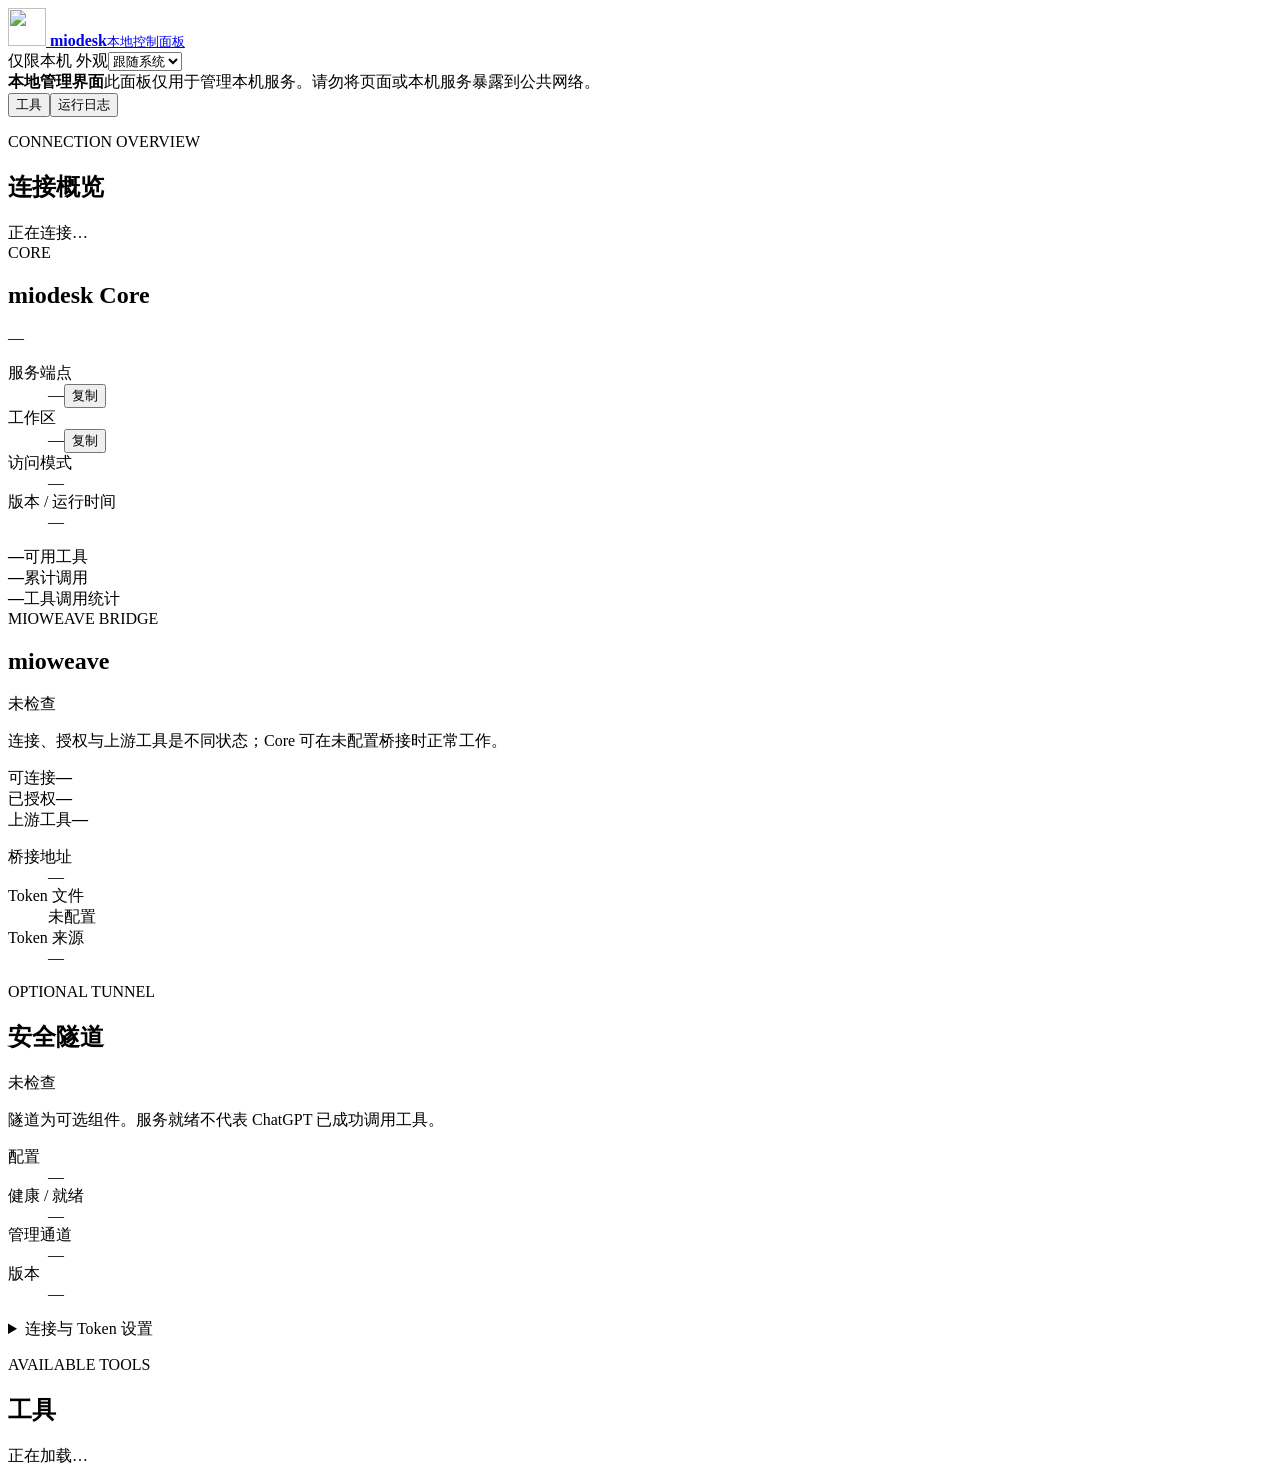
==== internal/server/panel/index.html @ 106de074 "feat(panel): unify local connections, private tokens and service logs" ====
<!doctype html>
<html lang="zh-CN">
<head>
  <meta charset="utf-8">
  <meta name="viewport" content="width=device-width, initial-scale=1">
  <meta name="color-scheme" content="light dark">
  <title>miodesk · 本地控制面板</title>
  <link rel="stylesheet" href="/panel/panel.css">
  <script defer src="/panel/panel.js"></script>
</head>
<body>
  <header class="topbar">
    <a class="brand" href="/panel/" aria-label="miodesk 本地控制面板">
      <img src="/panel/logo.png" width="38" height="38" alt="">
      <span><strong>miodesk</strong><small>本地控制面板</small></span>
    </a>
    <div class="top-actions"><span class="local-badge"><span class="dot"></span>仅限本机</span>
      <label class="theme-control" for="theme-select">外观<select id="theme-select" aria-label="外观"><option value="system">跟随系统</option><option value="light">浅色</option><option value="dark">深色</option></select></label>
    </div>
  </header>
  <main class="shell">
    <div class="local-notice" role="note"><strong>本地管理界面</strong><span>此面板仅用于管理本机服务。请勿将页面或本机服务暴露到公共网络。</span></div>
    <nav class="view-nav" aria-label="面板视图"><button type="button" id="view-tools" aria-controls="tools-view" aria-selected="true" class="active">工具</button><button type="button" id="view-logs" aria-controls="logs-view" aria-selected="false">运行日志</button></nav>
    <section class="overview" aria-labelledby="overview-title">
      <div class="section-heading"><div><p class="eyebrow">CONNECTION OVERVIEW</p><h1 id="overview-title">连接概览</h1></div><div id="core-status" class="status-pill pending"><span class="dot"></span><span id="core-status-text">正在连接…</span></div></div>
      <div id="status-error" class="notice error" role="alert" hidden></div>
      <div class="overview-grid">
        <article class="card core-card"><div class="card-heading"><div><span class="eyebrow">CORE</span><h2>miodesk Core</h2></div><span id="core-kind" class="tag">—</span></div>
          <dl class="facts">
            <div><dt>服务端点</dt><dd><span id="core-endpoint">—</span><button class="icon-button" id="copy-endpoint" type="button" aria-label="复制服务端点">复制</button></dd></div>
            <div><dt>工作区</dt><dd><span id="core-workspace">—</span><button class="icon-button" id="copy-workspace" type="button" aria-label="复制工作区路径">复制</button></dd></div>
            <div><dt>访问模式</dt><dd id="core-access">—</dd></div>
            <div><dt>版本 / 运行时间</dt><dd id="core-version-uptime">—</dd></div>
          </dl>
          <div class="stats-row"><div><strong id="core-tool-count">—</strong><span>可用工具</span></div><div><strong id="core-call-count">—</strong><span>累计调用</span></div><div class="calls-stat"><strong id="core-call-stats">—</strong><span>工具调用统计</span></div></div>
        </article>
        <article class="card bridge-card"><div class="card-heading"><div><span class="eyebrow">MIOWEAVE BRIDGE</span><h2>mioweave</h2></div><span id="bridge-status" class="status-pill pending"><span class="dot"></span><span id="bridge-status-text">未检查</span></span></div>
          <p class="muted">连接、授权与上游工具是不同状态；Core 可在未配置桥接时正常工作。</p>
          <div class="bridge-states"><div><span>可连接</span><strong id="bridge-connected">—</strong></div><div><span>已授权</span><strong id="bridge-authorized">—</strong></div><div><span>上游工具</span><strong id="bridge-tools">—</strong></div></div>
          <dl class="facts compact"><div><dt>桥接地址</dt><dd id="bridge-url">—</dd></div><div><dt>Token 文件</dt><dd id="bridge-token-file">未配置</dd></div><div><dt>Token 来源</dt><dd id="bridge-token-source">—</dd></div></dl>
          <p id="bridge-error" class="notice error" role="status" hidden></p>
        </article>
        <article class="card tunnel-card"><div class="card-heading"><div><span class="eyebrow">OPTIONAL TUNNEL</span><h2>安全隧道</h2></div><span id="tunnel-status" class="status-pill pending"><span class="dot"></span><span id="tunnel-status-text">未检查</span></span></div>
          <p class="muted">隧道为可选组件。服务就绪不代表 ChatGPT 已成功调用工具。</p><dl class="facts compact">
            <div><dt>配置</dt><dd id="tunnel-configured">—</dd></div><div><dt>健康 / 就绪</dt><dd id="tunnel-health">—</dd></div><div><dt>管理通道</dt><dd id="tunnel-transport">—</dd></div><div><dt>版本</dt><dd id="tunnel-version">—</dd></div>
          </dl><div id="tunnel-channels" class="channel-list" aria-label="隧道通道"></div><p id="tunnel-notice" class="muted"></p>
        </article>
      </div>
      <details id="bridge-settings" class="settings-disclosure">
        <summary>连接与 Token 设置</summary>
        <div class="settings-content">
          <div class="token-box"><label for="token-display">Token 文件中的值（仅主动查看时读取）</label><div class="input-row"><input id="token-display" type="password" readonly autocomplete="off" placeholder="默认隐藏"><button id="reveal-token" type="button">显示</button><button id="copy-token" type="button" disabled>复制</button></div><small>仅保存在此页面内存中，约 30 秒后自动清除；环境变量来源时，此值不代表运行中的凭据。</small></div>
          <form id="bridge-form"><label for="bridge-url-input">mioweave 地址</label><input id="bridge-url-input" name="url" type="url" placeholder="http://127.0.0.1:8790" autocomplete="url">
            <label for="token-file-input">Token 文件路径（由 miodesk 管理）</label><input id="token-file-input" name="token_file" type="text" readonly autocomplete="off" spellcheck="false"><small>凭据存放于 miodesk 私有 XDG 凭据目录。Bridge 必须通过 WEBMCP_BRIDGE_TOKEN_FILE 使用此路径。首次接入若要沿用现有 Bridge Token，请将其复制到下方新 Token 导入；也可主动查看当前配置文件值。</small>
            <label for="new-token">新 Token（可选）</label><input id="new-token" name="token" type="password" autocomplete="new-password" placeholder="留空以保留现有 Token">
            <div class="form-actions"><button class="primary" type="submit" id="save-bridge">保存桥接设置</button><span id="bridge-form-message" role="status"></span></div>
          </form>
        </div>
      </details>
    </section>
    <section id="tools-view" class="tools-section" aria-labelledby="tools-title"><div class="section-heading"><div><p class="eyebrow">AVAILABLE TOOLS</p><h2 id="tools-title">工具</h2></div><span id="tools-total" class="muted"></span></div><div id="tools-list" class="tools-list"><p class="muted">正在加载…</p></div></section>
    <section id="logs-view" class="logs-section" aria-labelledby="logs-title" hidden><div class="section-heading"><div><p class="eyebrow">LOCAL JOURNAL</p><h2 id="logs-title">运行日志</h2></div><div class="log-actions"><button id="refresh-logs" type="button">立即刷新</button><label class="check-label"><input id="pause-logs" type="checkbox">暂停自动刷新</label></div></div>
      <form id="log-filters" class="filters"><label>来源<select id="log-source"><option value="all">全部</option><option value="core">Core</option><option value="tunnel">隧道</option><option value="mioweave">mioweave</option></select></label><label>级别<select id="log-level"><option value="debug">Debug 及以上</option><option value="info" selected>Info 及以上</option><option value="warn">Warn 及以上</option><option value="error">Error</option></select></label><label>时间范围<select id="log-since"><option value="10m">最近 10 分钟</option><option value="1h">最近 1 小时</option><option value="1d">最近 24 小时</option></select></label><label class="query-label">搜索<input id="log-query" type="search" placeholder="搜索日志内容" autocomplete="off"></label><label>条数<select id="log-lines"><option>50</option><option selected>100</option><option>250</option><option>500</option></select></label></form>
      <div class="log-meta"><span id="log-count" role="status">尚未加载</span><span id="log-updated"></span></div><div id="logs-message" class="notice" role="status" hidden></div><div id="logs-list" class="logs-list" aria-live="polite"><p class="muted">正在加载日志…</p></div>
    </section>
    <footer><span id="config-path"></span><span id="last-updated"></span></footer>
  </main>
  <div id="toast" class="toast" role="status" aria-live="polite"></div>
</body>
</html>
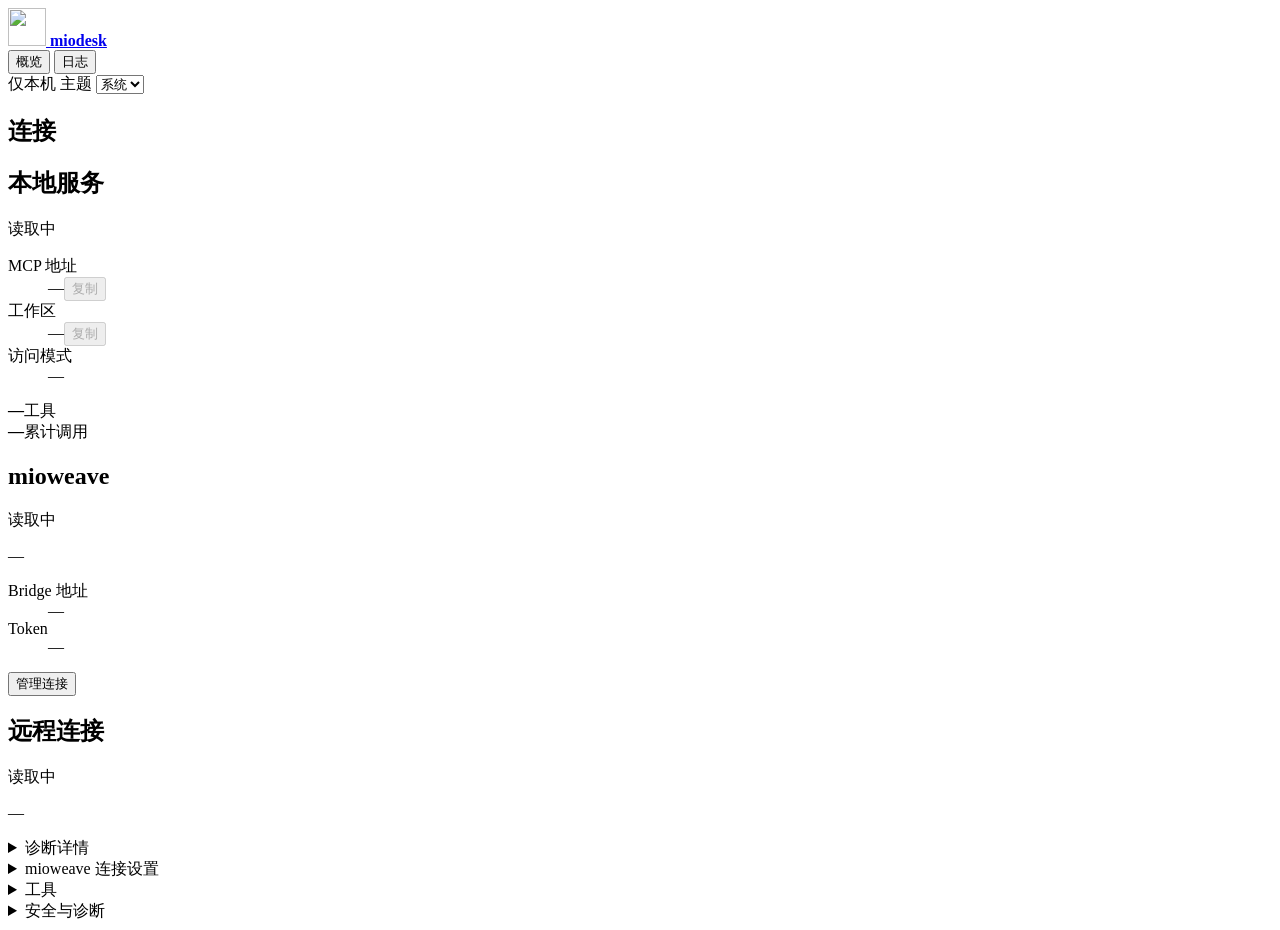
==== commit 222a1c97: "Refine local panel copy and interaction design" ====
--- a/internal/server/panel/index.html
+++ b/internal/server/panel/index.html
@@ -4,67 +4,128 @@
   <meta charset="utf-8">
   <meta name="viewport" content="width=device-width, initial-scale=1">
   <meta name="color-scheme" content="light dark">
-  <title>miodesk · 本地控制面板</title>
+  <title>miodesk · 本地面板</title>
   <link rel="stylesheet" href="/panel/panel.css">
   <script defer src="/panel/panel.js"></script>
 </head>
 <body>
   <header class="topbar">
-    <a class="brand" href="/panel/" aria-label="miodesk 本地控制面板">
-      <img src="/panel/logo.png" width="38" height="38" alt="">
-      <span><strong>miodesk</strong><small>本地控制面板</small></span>
-    </a>
-    <div class="top-actions"><span class="local-badge"><span class="dot"></span>仅限本机</span>
-      <label class="theme-control" for="theme-select">外观<select id="theme-select" aria-label="外观"><option value="system">跟随系统</option><option value="light">浅色</option><option value="dark">深色</option></select></label>
+    <div class="header-inner">
+      <a class="brand" href="/panel/" aria-label="miodesk 首页">
+        <img src="/panel/logo.png" width="38" height="38" alt="">
+        <strong>miodesk</strong>
+      </a>
+      <nav class="view-nav" role="tablist" aria-label="面板视图">
+        <button type="button" id="view-overview" role="tab" aria-controls="overview-view" aria-selected="true">概览</button>
+        <button type="button" id="view-logs" role="tab" aria-controls="logs-view" aria-selected="false" tabindex="-1">日志</button>
+      </nav>
+      <div class="header-actions">
+        <span class="local-label">仅本机</span>
+        <label class="theme-control"><span class="sr-only">主题</span>
+          <select id="theme-select"><option value="system">系统</option><option value="light">浅色</option><option value="dark">深色</option></select>
+        </label>
+      </div>
     </div>
   </header>
   <main class="shell">
-    <div class="local-notice" role="note"><strong>本地管理界面</strong><span>此面板仅用于管理本机服务。请勿将页面或本机服务暴露到公共网络。</span></div>
-    <nav class="view-nav" aria-label="面板视图"><button type="button" id="view-tools" aria-controls="tools-view" aria-selected="true" class="active">工具</button><button type="button" id="view-logs" aria-controls="logs-view" aria-selected="false">运行日志</button></nav>
-    <section class="overview" aria-labelledby="overview-title">
-      <div class="section-heading"><div><p class="eyebrow">CONNECTION OVERVIEW</p><h1 id="overview-title">连接概览</h1></div><div id="core-status" class="status-pill pending"><span class="dot"></span><span id="core-status-text">正在连接…</span></div></div>
-      <div id="status-error" class="notice error" role="alert" hidden></div>
-      <div class="overview-grid">
-        <article class="card core-card"><div class="card-heading"><div><span class="eyebrow">CORE</span><h2>miodesk Core</h2></div><span id="core-kind" class="tag">—</span></div>
+    <section id="overview-view" role="tabpanel" aria-labelledby="view-overview">
+      <div class="page-heading"><h1>连接</h1><span id="last-updated" class="muted"></span></div>
+      <div id="status-error" class="notice error" role="status" hidden><span id="status-error-text"></span><button type="button" id="retry-status">重试</button></div>
+      <div class="overview-grid" id="connection-cards">
+        <article class="card">
+          <div class="card-heading"><h2>本地服务</h2><span id="core-status" class="status-pill" data-tone="neutral">读取中</span></div>
           <dl class="facts">
-            <div><dt>服务端点</dt><dd><span id="core-endpoint">—</span><button class="icon-button" id="copy-endpoint" type="button" aria-label="复制服务端点">复制</button></dd></div>
-            <div><dt>工作区</dt><dd><span id="core-workspace">—</span><button class="icon-button" id="copy-workspace" type="button" aria-label="复制工作区路径">复制</button></dd></div>
-            <div><dt>访问模式</dt><dd id="core-access">—</dd></div>
-            <div><dt>版本 / 运行时间</dt><dd id="core-version-uptime">—</dd></div>
+            <div><dt>MCP 地址</dt><dd class="copy-row"><span id="core-endpoint" class="mono">—</span><button id="copy-endpoint" class="text-button" type="button" aria-label="复制 MCP 地址" disabled>复制</button></dd></div>
+            <div><dt>工作区</dt><dd class="copy-row"><span id="core-workspace" class="mono">—</span><button id="copy-workspace" class="text-button" type="button" aria-label="复制工作区路径" disabled>复制</button></dd></div>
+            <div class="inline-fact"><dt>访问模式</dt><dd id="core-access">—</dd></div>
           </dl>
-          <div class="stats-row"><div><strong id="core-tool-count">—</strong><span>可用工具</span></div><div><strong id="core-call-count">—</strong><span>累计调用</span></div><div class="calls-stat"><strong id="core-call-stats">—</strong><span>工具调用统计</span></div></div>
+          <div class="stats-row"><div><strong id="core-tool-count">—</strong><span>工具</span></div><div><strong id="core-call-count">—</strong><span>累计调用</span></div></div>
         </article>
-        <article class="card bridge-card"><div class="card-heading"><div><span class="eyebrow">MIOWEAVE BRIDGE</span><h2>mioweave</h2></div><span id="bridge-status" class="status-pill pending"><span class="dot"></span><span id="bridge-status-text">未检查</span></span></div>
-          <p class="muted">连接、授权与上游工具是不同状态；Core 可在未配置桥接时正常工作。</p>
-          <div class="bridge-states"><div><span>可连接</span><strong id="bridge-connected">—</strong></div><div><span>已授权</span><strong id="bridge-authorized">—</strong></div><div><span>上游工具</span><strong id="bridge-tools">—</strong></div></div>
-          <dl class="facts compact"><div><dt>桥接地址</dt><dd id="bridge-url">—</dd></div><div><dt>Token 文件</dt><dd id="bridge-token-file">未配置</dd></div><div><dt>Token 来源</dt><dd id="bridge-token-source">—</dd></div></dl>
-          <p id="bridge-error" class="notice error" role="status" hidden></p>
+        <article class="card">
+          <div class="card-heading"><h2>mioweave</h2><span id="bridge-status" class="status-pill" data-tone="neutral">读取中</span></div>
+          <p id="bridge-summary" class="card-summary">—</p>
+          <dl class="facts">
+            <div><dt>Bridge 地址</dt><dd id="bridge-url" class="mono">—</dd></div>
+            <div class="inline-fact"><dt>Token</dt><dd id="bridge-token-state">—</dd></div>
+          </dl>
+          <p id="bridge-hint" class="context-hint" hidden></p>
+          <button id="manage-bridge" class="text-button card-action" type="button">管理连接</button>
         </article>
-        <article class="card tunnel-card"><div class="card-heading"><div><span class="eyebrow">OPTIONAL TUNNEL</span><h2>安全隧道</h2></div><span id="tunnel-status" class="status-pill pending"><span class="dot"></span><span id="tunnel-status-text">未检查</span></span></div>
-          <p class="muted">隧道为可选组件。服务就绪不代表 ChatGPT 已成功调用工具。</p><dl class="facts compact">
-            <div><dt>配置</dt><dd id="tunnel-configured">—</dd></div><div><dt>健康 / 就绪</dt><dd id="tunnel-health">—</dd></div><div><dt>管理通道</dt><dd id="tunnel-transport">—</dd></div><div><dt>版本</dt><dd id="tunnel-version">—</dd></div>
-          </dl><div id="tunnel-channels" class="channel-list" aria-label="隧道通道"></div><p id="tunnel-notice" class="muted"></p>
+        <article class="card">
+          <div class="card-heading"><h2>远程连接</h2><span id="tunnel-status" class="status-pill" data-tone="neutral">读取中</span></div>
+          <p id="tunnel-summary" class="card-summary">—</p>
+          <p id="tunnel-hint" class="context-hint" hidden></p>
+          <details class="nested-details card-action" id="tunnel-details">
+            <summary>诊断详情</summary>
+            <dl class="facts compact">
+              <div><dt>管理通道</dt><dd id="tunnel-transport">—</dd></div>
+              <div><dt>Socket</dt><dd id="tunnel-socket" class="mono">—</dd></div>
+              <div><dt>版本</dt><dd id="tunnel-version">—</dd></div>
+            </dl>
+            <div id="tunnel-channels" class="channel-list"></div>
+            <p id="tunnel-error" class="technical-note" hidden></p>
+          </details>
         </article>
       </div>
-      <details id="bridge-settings" class="settings-disclosure">
-        <summary>连接与 Token 设置</summary>
+      <details id="bridge-settings" class="disclosure">
+        <summary>mioweave 连接设置</summary>
         <div class="settings-content">
-          <div class="token-box"><label for="token-display">Token 文件中的值（仅主动查看时读取）</label><div class="input-row"><input id="token-display" type="password" readonly autocomplete="off" placeholder="默认隐藏"><button id="reveal-token" type="button">显示</button><button id="copy-token" type="button" disabled>复制</button></div><small>仅保存在此页面内存中，约 30 秒后自动清除；环境变量来源时，此值不代表运行中的凭据。</small></div>
-          <form id="bridge-form"><label for="bridge-url-input">mioweave 地址</label><input id="bridge-url-input" name="url" type="url" placeholder="http://127.0.0.1:8790" autocomplete="url">
-            <label for="token-file-input">Token 文件路径（由 miodesk 管理）</label><input id="token-file-input" name="token_file" type="text" readonly autocomplete="off" spellcheck="false"><small>凭据存放于 miodesk 私有 XDG 凭据目录。Bridge 必须通过 WEBMCP_BRIDGE_TOKEN_FILE 使用此路径。首次接入若要沿用现有 Bridge Token，请将其复制到下方新 Token 导入；也可主动查看当前配置文件值。</small>
-            <label for="new-token">新 Token（可选）</label><input id="new-token" name="token" type="password" autocomplete="new-password" placeholder="留空以保留现有 Token">
-            <div class="form-actions"><button class="primary" type="submit" id="save-bridge">保存桥接设置</button><span id="bridge-form-message" role="status"></span></div>
+          <div class="token-box">
+            <label for="token-display">当前 Token</label>
+            <div class="input-row"><input id="token-display" type="password" readonly autocomplete="off" placeholder="点击显示后查看"><button id="reveal-token" type="button" disabled>显示</button><button id="copy-token" type="button" disabled>复制</button></div>
+            <small id="token-help">显示后 30 秒自动隐藏。</small>
+            <p id="token-source-warning" class="context-hint" hidden></p>
+            <p id="token-message" class="form-message" role="status" hidden></p>
+          </div>
+          <form id="bridge-form">
+            <fieldset id="bridge-fields">
+              <label for="bridge-url-input">Bridge 地址</label>
+              <input id="bridge-url-input" name="url" type="url" required placeholder="http://127.0.0.1:8790" autocomplete="off" spellcheck="false">
+              <label for="new-token">新 Token <span class="muted">· 可选</span></label>
+              <input id="new-token" name="token" type="password" autocomplete="new-password" placeholder="留空不修改">
+              <div class="form-actions"><button class="primary" type="submit" id="save-bridge" disabled>保存更改</button><span id="bridge-form-message" class="form-message" role="status"></span></div>
+            </fieldset>
           </form>
+          <details class="nested-details setup-guide">
+            <summary>接入说明</summary>
+            <label for="token-file-input">Token 文件</label>
+            <div class="input-row"><input id="token-file-input" type="text" readonly autocomplete="off" spellcheck="false"><button id="copy-token-path" type="button" disabled>复制</button></div>
+            <p>Bridge 使用 <code>WEBMCP_BRIDGE_TOKEN_FILE</code> 读取此文件。首次接入时设置此路径并重启 Bridge；已有 Token 可从上方导入。</p>
+            <p>更新 Token 后，也需同步到扩展。这里的 Token 不用于 Core 或 OpenAI。</p>
+          </details>
+        </div>
+      </details>
+      <details id="tools-details" class="disclosure">
+        <summary>工具 <span id="tools-total" class="summary-meta"></span></summary>
+        <div class="disclosure-content">
+          <p class="context-hint">文件操作受工作区限制；命令以当前系统用户权限运行。</p>
+          <div id="tools-list" class="tools-list"><p class="empty-state">读取中…</p></div>
         </div>
       </details>
     </section>
-    <section id="tools-view" class="tools-section" aria-labelledby="tools-title"><div class="section-heading"><div><p class="eyebrow">AVAILABLE TOOLS</p><h2 id="tools-title">工具</h2></div><span id="tools-total" class="muted"></span></div><div id="tools-list" class="tools-list"><p class="muted">正在加载…</p></div></section>
-    <section id="logs-view" class="logs-section" aria-labelledby="logs-title" hidden><div class="section-heading"><div><p class="eyebrow">LOCAL JOURNAL</p><h2 id="logs-title">运行日志</h2></div><div class="log-actions"><button id="refresh-logs" type="button">立即刷新</button><label class="check-label"><input id="pause-logs" type="checkbox">暂停自动刷新</label></div></div>
-      <form id="log-filters" class="filters"><label>来源<select id="log-source"><option value="all">全部</option><option value="core">Core</option><option value="tunnel">隧道</option><option value="mioweave">mioweave</option></select></label><label>级别<select id="log-level"><option value="debug">Debug 及以上</option><option value="info" selected>Info 及以上</option><option value="warn">Warn 及以上</option><option value="error">Error</option></select></label><label>时间范围<select id="log-since"><option value="10m">最近 10 分钟</option><option value="1h">最近 1 小时</option><option value="1d">最近 24 小时</option></select></label><label class="query-label">搜索<input id="log-query" type="search" placeholder="搜索日志内容" autocomplete="off"></label><label>条数<select id="log-lines"><option>50</option><option selected>100</option><option>250</option><option>500</option></select></label></form>
-      <div class="log-meta"><span id="log-count" role="status">尚未加载</span><span id="log-updated"></span></div><div id="logs-message" class="notice" role="status" hidden></div><div id="logs-list" class="logs-list" aria-live="polite"><p class="muted">正在加载日志…</p></div>
+    <section id="logs-view" role="tabpanel" aria-labelledby="view-logs" hidden>
+      <div class="page-heading"><h1>日志</h1><div class="log-actions"><label class="check-label"><input id="auto-logs" type="checkbox" checked>自动刷新</label><button id="refresh-logs" type="button">刷新</button></div></div>
+      <form id="log-filters" class="filters" role="search" aria-label="筛选日志">
+        <div class="primary-filters">
+          <label>来源<select id="log-source"><option value="all">全部来源</option><option value="core">miodesk</option><option value="tunnel">Tunnel</option><option value="mioweave">mioweave</option></select></label>
+          <label class="query-label"><span class="sr-only">搜索日志</span><input id="log-query" type="search" placeholder="搜索日志" autocomplete="off"></label>
+          <label>最低级别<select id="log-level"><option value="debug">调试</option><option value="info" selected>信息</option><option value="warn">警告</option><option value="error">错误</option></select></label>
+        </div>
+        <details class="more-filters nested-details"><summary>更多筛选 <span id="filter-summary" class="summary-meta">最近 10 分钟 · 100 条</span></summary>
+          <div class="secondary-filters"><label>时间范围<select id="log-since"><option value="10m">最近 10 分钟</option><option value="1h">最近 1 小时</option><option value="1d">最近 24 小时</option></select></label><label>最多显示<select id="log-lines"><option value="50">50 条</option><option value="100" selected>100 条</option><option value="200">200 条</option><option value="500">500 条</option></select></label><button id="reset-filters" class="text-button" type="button">重置筛选</button></div>
+        </details>
+      </form>
+      <div class="log-meta"><span id="log-count" role="status">尚未加载</span><span id="log-updated"></span></div>
+      <div id="logs-message" class="notice" role="status" hidden></div>
+      <div id="logs-list" class="logs-list" aria-label="日志记录"><p class="empty-state">读取中…</p></div>
     </section>
-    <footer><span id="config-path"></span><span id="last-updated"></span></footer>
+    <footer>
+      <details class="nested-details" id="panel-help"><summary>安全与诊断</summary>
+        <p>面板仅供本机管理，请勿发布或反向代理到公网。</p>
+        <dl class="facts compact diagnostics"><div><dt>miodesk</dt><dd id="core-version">—</dd></div><div><dt>运行时间</dt><dd id="core-uptime">—</dd></div><div><dt>配置文件</dt><dd id="config-path" class="mono">—</dd></div><div><dt>日志配置</dt><dd id="logging-config">—</dd></div><div><dt>Bridge 诊断</dt><dd id="bridge-diagnostic">—</dd></div></dl>
+      </details>
+    </footer>
   </main>
-  <div id="toast" class="toast" role="status" aria-live="polite"></div>
+  <div id="toast" class="toast" role="status" aria-live="polite" hidden></div>
 </body>
 </html>
